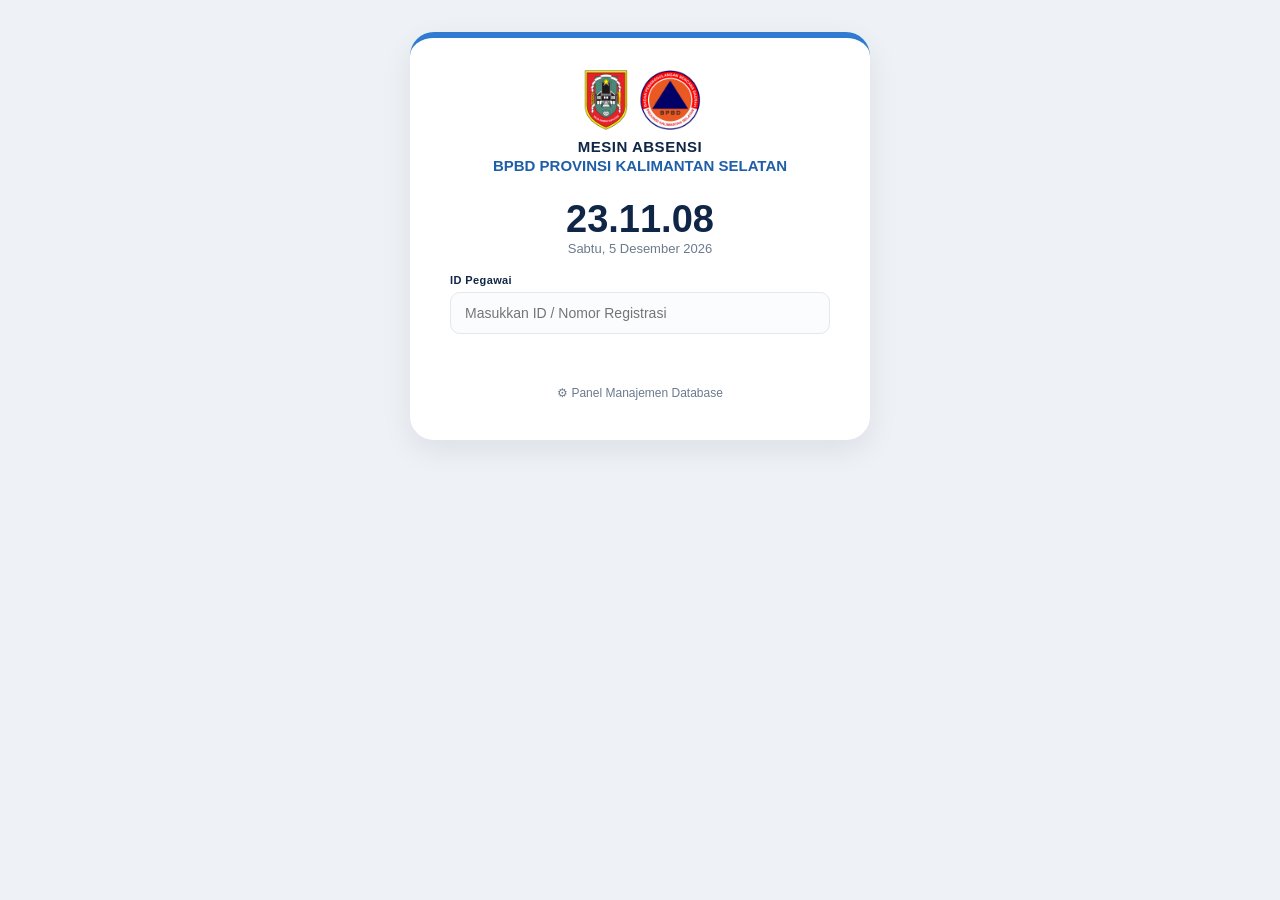
==== index.html @ 6e1b422a "Add files via upload" ====
<!DOCTYPE html>
<html lang="id">
<head>
<meta charset="UTF-8">
<meta name="viewport" content="width=device-width, initial-scale=1.0, viewport-fit=cover">
<meta name="theme-color" content="#0f2647">
<title>Mesin Absensi — BPBD Provinsi Kalimantan Selatan</title>
<link rel="stylesheet" href="style.css">
<style>
  html,body{overflow-x:hidden;}
  input,select,textarea{font-size:16px;} /* cegah auto-zoom di Safari iOS saat fokus input */

  .logos img{height:60px;width:auto;display:block;}

  .clock{text-align:center;font-size:38px;font-weight:800;color:var(--navy);margin:6px 0 0;}
  .date{text-align:center;color:var(--muted);font-size:13px;margin-bottom:18px;}

  .foto-preview-wrap{margin-top:12px;text-align:center;}
  .foto-preview{
    width:100%;max-width:280px;aspect-ratio:4/3;object-fit:cover;
    border-radius:14px;border:1px solid var(--border);
  }

  .lokasi-box{margin-top:12px;background:#f6f8fb;border-radius:12px;padding:12px 14px;}
  .lokasi-info{font-size:12px;color:var(--muted);margin-bottom:8px;}
  .lokasi-map{width:100%;height:140px;border:0;border-radius:10px;display:none;}
  .lokasi-link{display:inline-block;margin-top:8px;font-size:12px;color:var(--navy);font-weight:700;text-decoration:none;}

  .profile-box{
    display:flex;gap:14px;align-items:center;
    background:#f6f8fb;border-radius:12px;padding:14px 16px;margin-top:16px;
  }
  .profile-box img{width:56px;height:56px;border-radius:10px;object-fit:cover;background:#dfe5ec;flex-shrink:0;}
  .profile-box .meta{min-width:0;}
  .profile-box .meta strong{display:block;color:var(--navy);font-size:15px;overflow-wrap:break-word;}
  .profile-box .meta span{color:var(--muted);font-size:12px;overflow-wrap:break-word;}

  .action-row{display:flex;gap:12px;margin-top:16px;}
  .action-row .btn{flex:1;padding:16px;font-size:15px;}

  .status-msg{text-align:center;font-size:13px;margin-top:12px;min-height:18px;}
  .status-ok{color:var(--green);font-weight:700;}
  .status-err{color:var(--red);font-weight:700;}

  .link-admin{
    display:block;text-align:center;margin-top:22px;color:var(--muted);font-size:12px;
    text-decoration:none;padding-bottom:env(safe-area-inset-bottom);
  }

  .hint-kecil{font-size:11px;color:var(--muted);margin-top:4px;}
  .bukti-preview{
    display:none;margin-top:10px;max-width:150px;max-height:150px;
    border-radius:10px;border:1px solid var(--border);object-fit:cover;
  }
  .izin-btn-row{display:flex;gap:10px;margin-top:16px;}
  .izin-btn-row .btn{flex:1;}

  .piket-radio-box{margin-top:14px;background:#f6f8fb;border-radius:12px;padding:12px 14px;}
  .piket-radio-box label{display:block;font-weight:700;color:var(--navy);font-size:13px;margin-bottom:8px;}
  .shift-btn-row{display:flex;gap:10px;}
  .shift-btn-row .btn{flex:1;padding:12px;}
  .shift-btn.aktif{background:var(--navy);color:#fff;border-color:var(--navy);}

  /* ---- Popup / modal pengajuan izin ---- */
  .modal-overlay{
    position:fixed;inset:0;z-index:9999;display:none;
    align-items:center;justify-content:center;
    background:rgba(15,38,71,.55);padding:16px;
  }
  .modal-box{
    width:100%;max-width:400px;max-height:90vh;overflow-y:auto;
    background:#fff7ec;border:1px solid #f3ddb4;border-radius:16px;
    padding:20px 20px 22px;
  }
  .modal-head{display:flex;justify-content:space-between;align-items:center;gap:10px;}
  .modal-head strong{font-size:15px;color:var(--navy);min-width:0;overflow-wrap:break-word;}
  .modal-close{
    background:none;border:none;font-size:18px;line-height:1;color:var(--muted);
    cursor:pointer;padding:4px 8px;border-radius:8px;
  }
  .modal-close:active{background:rgba(0,0,0,.08);}
  .modal-sub{font-size:12px;color:var(--muted);margin:6px 0 4px;}

  .bukti-upload-row{display:flex;gap:10px;margin-top:8px;}
  .bukti-upload-row .btn{flex:1;padding:10px;font-size:12.5px;}

  button:disabled{opacity:.6;}
</style>
</head>
<body>
<div class="wrap" style="max-width:460px;">
  <div class="header">
    <div class="logos"><img src="[data-uri]" alt="Logo Pemerintah Provinsi Kalimantan Selatan dan BPBD Provinsi Kalimantan Selatan"></div>
    <h1>MESIN ABSENSI</h1>
    <h2>BPBD PROVINSI KALIMANTAN SELATAN</h2>
  </div>

  <div class="clock" id="clock">--:--:--</div>
  <div class="date" id="dateNow">-</div>

  <!-- 1) CARI PEGAWAI TERLEBIH DAHULU -->
  <label>ID Pegawai</label>
  <input type="text" id="idInput" placeholder="Masukkan ID / Nomor Registrasi" inputmode="numeric" autocomplete="off">

  <div class="profile-box" id="profileBox" style="display:none;">
    <img id="profileFoto" src="" alt="Foto profil">
    <div class="meta">
      <strong id="profileNama">-</strong>
      <span id="profileJabatan">-</span>
    </div>
  </div>

  <!-- Hanya muncul untuk pegawai dengan Jenis Piket "Piket Radio" (piket 24 jam,
       terbagi 2 shift @12 jam) — pegawai memilih sendiri shift yang dijalani
       SETIAP KALI akan MASUK/KELUAR, dipakai server untuk menentukan batas jam
       Tepat Waktu yang berlaku (diatur admin di Panel Admin > ⏰ JAM MASUK). -->
  <div class="piket-radio-box" id="piketRadioBox" style="display:none;">
    <label>🔀 Piket Radio dilaksanakan:</label>
    <div class="shift-btn-row">
      <button type="button" class="btn btn-outline shift-btn" id="btnShiftPagi" data-shift="Pagi">🌅 Pagi</button>
      <button type="button" class="btn btn-outline shift-btn" id="btnShiftMalam" data-shift="Malam">🌙 Malam</button>
    </div>
    <div class="hint-kecil">Wajib dipilih sebelum menekan MASUK/KELUAR.</div>
  </div>

  <!-- 2) SETELAH PEGAWAI DITEMUKAN, BARU MUNCUL PILIHAN AKSI -->
  <div class="action-row" id="aksiPilihan" style="display:none;">
    <button class="btn btn-orange" id="btnAmbilFoto" type="button">📷 Ambil Foto Absen</button>
    <button class="btn btn-blue" id="btnBukaIzin" type="button">📝 Ajukan Izin</button>
  </div>

  <input type="file" id="fotoInput" accept="image/*" capture="user" style="display:none;">

  <!-- Muncul hanya setelah "Ambil Foto Absen" ditekan -->
  <div id="fotoAbsenSection" style="display:none;">
    <div class="foto-preview-wrap" id="fotoPreviewWrap" style="display:none;">
      <img id="fotoPreview" class="foto-preview" alt="Hasil foto absen">
    </div>

    <div class="lokasi-box" id="lokasiBox" style="display:none;">
      <div class="lokasi-info" id="lokasiInfo"></div>
      <iframe id="lokasiMap" class="lokasi-map" loading="lazy" title="Peta lokasi"></iframe>
      <a href="#" id="lokasiLink" target="_blank" rel="noopener" class="lokasi-link" style="display:none;">📍 Buka di Google Maps ↗</a>
    </div>

    <div class="action-row">
      <button class="btn btn-green" id="btnMasuk" type="button">MASUK</button>
      <button class="btn btn-red" id="btnKeluar" type="button">KELUAR</button>
    </div>
  </div>

  <div class="status-msg" id="statusMsg" role="status" aria-live="polite"></div>

  <a href="admin.html" class="link-admin">⚙ Panel Manajemen Database</a>
</div>

<!-- 3) POPUP PENGAJUAN IZIN — tidak memerlukan foto absen (selfie) sama sekali -->
<div class="modal-overlay" id="izinModalOverlay">
  <div class="modal-box">
    <div class="modal-head">
      <strong>📝 Ajukan Izin</strong>
      <button type="button" class="modal-close" id="btnTutupIzin" aria-label="Tutup">✕</button>
    </div>
    <div class="modal-sub">Pegawai: <strong id="izinNamaPegawai">-</strong></div>

    <label>Alasan Izin</label>
    <select id="izinSelect"></select>

    <label>Keterangan Tambahan</label>
    <textarea id="izinKeterangan" rows="3" placeholder="Jelaskan lebih rinci alasan izin Anda (mis. sejak kapan, sampai kapan, kondisi saat ini, dll.)"></textarea>

    <label>Unggah Foto Bukti (opsional)</label>
    <input type="file" id="izinBuktiFileKamera" accept="image/*" capture="environment" style="display:none;">
    <input type="file" id="izinBuktiFileGaleri" accept="image/*" style="display:none;">
    <div class="bukti-upload-row">
      <button type="button" class="btn btn-outline" id="btnBuktiKamera">📷 Ambil Foto</button>
      <button type="button" class="btn btn-outline" id="btnBuktiGaleri">🖼️ Pilih dari Galeri</button>
    </div>
    <div class="hint-kecil">Contoh: foto/scan surat keterangan sakit, surat tugas, atau dokumen pendukung lainnya. Untuk foto surat, gunakan tombol <strong>Pilih dari Galeri</strong> agar hasilnya lebih jernih &amp; tidak buram dibanding jepretan kamera langsung.</div>
    <img id="izinBuktiPreview" class="bukti-preview" alt="pratinjau bukti">

    <div class="izin-btn-row">
      <button class="btn btn-outline" id="btnBatalIzin" type="button">Batal</button>
      <button class="btn btn-orange" id="btnKirimIzin" type="button">📨 Kirim Pengajuan Izin</button>
    </div>
  </div>
</div>

<div class="toast" id="toast"></div>

<script src="config.js"></script>
<script>
// avatar bawaan dalam bentuk SVG inline — supaya tidak perlu memuat gambar dari internet
const PLACEHOLDER_AVATAR = 'data:image/svg+xml,' + encodeURIComponent(
  '<svg xmlns="http://www.w3.org/2000/svg" width="56" height="56"><rect width="56" height="56" fill="#dfe5ec"/><circle cx="28" cy="22" r="10" fill="#b7c2d0"/><path d="M10 50c2-12 12-18 18-18s16 6 18 18" fill="#b7c2d0"/></svg>'
);

const fotoInput = document.getElementById('fotoInput');
const btnAmbilFoto = document.getElementById('btnAmbilFoto');
const aksiPilihan = document.getElementById('aksiPilihan');
const fotoAbsenSection = document.getElementById('fotoAbsenSection');
const fotoPreviewWrap = document.getElementById('fotoPreviewWrap');
const fotoPreview = document.getElementById('fotoPreview');
const lokasiBox = document.getElementById('lokasiBox');
const lokasiInfo = document.getElementById('lokasiInfo');
const lokasiMap = document.getElementById('lokasiMap');
const lokasiLink = document.getElementById('lokasiLink');

let fotoBase64 = "";
let lokasiData = null; // {lat, lng, akurasi}
let pengaturanLokasi = { geofenceAktif: false, lokasiLat: null, lokasiLng: null, radiusMeter: 100 };

// Jarak antar 2 koordinat GPS dalam meter (rumus Haversine) — sama persis dengan
// perhitungan di server (Code.gs), dipakai di sini hanya untuk peringatan dini
// sebelum pegawai mengirim absen (validasi yang sesungguhnya tetap di server).
function hitungJarakMeter(lat1, lng1, lat2, lng2){
  const R = 6371000;
  const toRad = d => d * Math.PI / 180;
  const dLat = toRad(lat2-lat1), dLng = toRad(lng2-lng1);
  const a = Math.sin(dLat/2)**2 + Math.cos(toRad(lat1))*Math.cos(toRad(lat2))*Math.sin(dLng/2)**2;
  return R * 2 * Math.atan2(Math.sqrt(a), Math.sqrt(1-a));
}

async function loadPengaturanLokasi(){
  try{
    const res = await fetch(`${API_URL}?action=getPengaturanLokasi`);
    const json = await res.json();
    if(json.ok && json.data) pengaturanLokasi = json.data;
  }catch(e){ /* kalau gagal dimuat, anggap geofencing tidak aktif — validasi akhir tetap di server */ }
}
loadPengaturanLokasi();

// "Priming" lokasi saat halaman baru dibuka — supaya prompt izin lokasi
// sudah muncul & GPS sudah "panas" SEBELUM tombol Ambil Foto / Ajukan Izin ditekan.
// Kenapa ini penting: begitu tombol Ambil Foto ditekan, HP langsung membuka
// aplikasi kamera terpisah, sehingga halaman ini berpindah ke background.
// Kalau permintaan lokasi baru dimulai TEPAT saat itu (dan izin belum pernah
// diberikan sebelumnya), sebagian browser HP menahan/menunda proses di
// belakang layar sehingga permintaan gagal/timeout — walau sebenarnya bukan
// masalah izin. Priming di awal ini mengurangi kegagalan tersebut. Gagal di
// tahap ini tidak apa-apa & tidak ditampilkan ke pegawai; percobaan yang
// sesungguhnya tetap dilakukan lagi di ambilLokasi().
function primingLokasi(){
  if(!navigator.geolocation) return;
  navigator.geolocation.getCurrentPosition(
    ()=>{ /* berhasil priming — permintaan asli tetap diambil ulang di ambilLokasi() */ },
    ()=>{ /* gagal priming juga tidak masalah, akan dicoba lagi saat tombol ditekan */ },
    { enableHighAccuracy:false, timeout:8000, maximumAge:60000 }
  );
}
primingLokasi();

const idInput = document.getElementById('idInput');
const profileBox = document.getElementById('profileBox');
const profileFoto = document.getElementById('profileFoto');
const profileNama = document.getElementById('profileNama');
const profileJabatan = document.getElementById('profileJabatan');

const piketRadioBox = document.getElementById('piketRadioBox');
const btnShiftPagi = document.getElementById('btnShiftPagi');
const btnShiftMalam = document.getElementById('btnShiftMalam');
let shiftPiketDipilih = ''; // 'Pagi' atau 'Malam' — hanya relevan untuk Piket Radio

function pilihShiftPiket(shift){
  shiftPiketDipilih = shift;
  btnShiftPagi.classList.toggle('aktif', shift === 'Pagi');
  btnShiftMalam.classList.toggle('aktif', shift === 'Malam');
}
btnShiftPagi.onclick = () => pilihShiftPiket('Pagi');
btnShiftMalam.onclick = () => pilihShiftPiket('Malam');

function resetShiftPiket(){
  shiftPiketDipilih = '';
  piketRadioBox.style.display = 'none';
  btnShiftPagi.classList.remove('aktif');
  btnShiftMalam.classList.remove('aktif');
}

const izinModalOverlay = document.getElementById('izinModalOverlay');
const izinNamaPegawai = document.getElementById('izinNamaPegawai');
const izinSelect = document.getElementById('izinSelect');
const izinKeterangan = document.getElementById('izinKeterangan');
const izinBuktiFileKamera = document.getElementById('izinBuktiFileKamera');
const izinBuktiFileGaleri = document.getElementById('izinBuktiFileGaleri');
const izinBuktiPreview = document.getElementById('izinBuktiPreview');
const statusMsg = document.getElementById('statusMsg');

let currentPegawai = null;
let izinBuktiBase64 = "";

// Pengaturan geofencing (radius lokasi absen) bisa dikecualikan PER PEGAWAI oleh
// admin (lihat Panel Admin > Pegawai > "Pembatasan Radius Lokasi Absen"). Server
// sudah menghitung status EFEKTIF untuk pegawai yang sedang dipilih dan
// mengirimkannya lewat field "GeofenceAktifUntukPegawaiIni" (dari cariPegawai) —
// helper ini dipakai di seluruh Mesin Absensi supaya peringatan/validasi di HP
// selalu sesuai pegawai yang sedang login, bukan cuma pengaturan umum semata.
// Validasi yang SESUNGGUHNYA & tidak bisa diakali tetap dilakukan di server (Code.gs).
function geofenceAktifEfektif(){
  if(currentPegawai && typeof currentPegawai.GeofenceAktifUntukPegawaiIni === 'boolean'){
    return currentPegawai.GeofenceAktifUntukPegawaiIni;
  }
  return pengaturanLokasi.geofenceAktif;
}

// jam realtime
function tick(){
  const now = new Date();
  document.getElementById('clock').textContent = now.toLocaleTimeString('id-ID');
  document.getElementById('dateNow').textContent = now.toLocaleDateString('id-ID',{weekday:'long',year:'numeric',month:'long',day:'numeric'});
}
setInterval(tick,1000); tick();

// ---------- Ambil lokasi GPS (dijalankan saat tombol foto/izin ditekan) ----------
function ambilLokasi(){
  lokasiBox.style.display = 'block';
  lokasiMap.style.display = 'none';
  lokasiLink.style.display = 'none';
  lokasiInfo.textContent = '📍 Mengambil lokasi…';

  if(!navigator.geolocation){
    lokasiData = null;
    lokasiInfo.innerHTML = '<span class="status-err">Perangkat tidak mendukung GPS</span>';
    return;
  }
  navigator.geolocation.getCurrentPosition(
    (pos) => {
      const { latitude, longitude, accuracy } = pos.coords;
      lokasiData = { lat: latitude, lng: longitude, akurasi: accuracy };
      let infoText = `📍 Lokasi terekam (akurasi ±${Math.round(accuracy)} m)`;
      if(geofenceAktifEfektif() && pengaturanLokasi.lokasiLat != null && pengaturanLokasi.lokasiLng != null){
        const jarak = Math.round(hitungJarakMeter(latitude, longitude, pengaturanLokasi.lokasiLat, pengaturanLokasi.lokasiLng));
        const diluarRadius = jarak > pengaturanLokasi.radiusMeter;
        infoText += ` — jarak dari kantor: ${jarak} m`;
        if(diluarRadius){
          lokasiInfo.innerHTML = `${infoText}<br><span class="status-err">⚠ Di luar radius absen (maks ${pengaturanLokasi.radiusMeter} m). Absen kemungkinan akan ditolak.</span>`;
        } else {
          lokasiInfo.textContent = infoText;
        }
      } else {
        lokasiInfo.textContent = infoText;
      }
      const d = 0.003;
      const bbox = `${longitude-d},${latitude-d},${longitude+d},${latitude+d}`;
      lokasiMap.src = `https://www.openstreetmap.org/export/embed.html?bbox=${bbox}&marker=${latitude},${longitude}`;
      lokasiMap.style.display = 'block';
      lokasiLink.href = `https://www.google.com/maps?q=${latitude},${longitude}`;
      lokasiLink.style.display = 'inline-block';
    },
    (err) => {
      lokasiData = null;
      // Pesan dibedakan per kode error — sebelumnya semua penyebab (izin
      // ditolak, sinyal GPS tidak ada, ATAU cuma timeout karena kamera HP
      // membuka aplikasi terpisah) ditampilkan dengan pesan yang sama
      // ("izin ditolak"), padahal seringnya bukan itu penyebabnya.
      let pesan;
      switch(err && err.code){
        case 1: pesan = 'Izin lokasi ditolak. Aktifkan izin lokasi untuk situs ini lewat pengaturan browser/HP.'; break;
        case 2: pesan = 'Sinyal GPS tidak ditemukan. Coba di luar ruangan atau dekat jendela.'; break;
        case 3: pesan = 'Waktu pengambilan lokasi habis. Coba lagi sesaat lagi.'; break;
        default: pesan = 'Lokasi tidak tersedia.';
      }
      if(geofenceAktifEfektif()){
        // Geofencing aktif (baik dari pengaturan umum, maupun pengecualian khusus
        // pegawai ini) -> lokasi wajib, tampilkan sebagai error yang jelas.
        lokasiInfo.innerHTML = `<span class="status-err">⚠ ${pesan}</span>`;
      } else {
        // Geofencing DIMATIKAN untuk pegawai ini -> lokasi cuma catatan tambahan,
        // bukan syarat. Absen tetap bisa lanjut walau lokasi gagal diambil, jadi
        // pesannya dibuat netral (bukan merah/error) supaya tidak membingungkan.
        lokasiInfo.innerHTML = `ℹ ${pesan} Absen tetap bisa dilanjutkan karena pembatasan radius lokasi sedang dimatikan.`;
      }
    },
    { enableHighAccuracy:true, timeout:15000, maximumAge:30000 }
  );
}

// ---------- Foto absen — membuka kamera bawaan HP langsung (bukan kamera di dalam halaman) ----------
btnAmbilFoto.onclick = () => {
  ambilLokasi();
  fotoAbsenSection.style.display = 'block';
  fotoInput.click();
};

fotoInput.addEventListener('change', async () => {
  const file = fotoInput.files[0];
  if(!file) return;
  fotoBase64 = await resizeImageFile(file, 720, 0.8);
  fotoPreview.src = fotoBase64;
  fotoPreviewWrap.style.display = 'block';
  btnAmbilFoto.textContent = '🔄 Ganti Foto';
});

function resetFotoLokasi(){
  fotoBase64 = '';
  fotoInput.value = '';
  fotoAbsenSection.style.display = 'none';
  fotoPreviewWrap.style.display = 'none';
  fotoPreview.src = '';
  btnAmbilFoto.textContent = '📷 Ambil Foto Absen';
  lokasiData = null;
  lokasiBox.style.display = 'none';
  lokasiMap.style.display = 'none';
  lokasiMap.src = '';
  lokasiLink.style.display = 'none';
}

// load opsi izin
async function loadOpsiIzin(){
  try{
    const res = await fetch(`${API_URL}?action=getOpsiIzin`);
    const json = await res.json();
    izinSelect.innerHTML = '';
    (json.data||[]).forEach(o=>{
      const opt = document.createElement('option');
      opt.value = o.Teks; opt.textContent = o.Teks;
      izinSelect.appendChild(opt);
    });
  }catch(e){ /* silent */ }
}
loadOpsiIzin();

// cari pegawai saat ID diketik — INI LANGKAH PERTAMA sebelum pilihan aksi apa pun muncul
let debounceT;
idInput.addEventListener('input',()=>{
  clearTimeout(debounceT);
  debounceT = setTimeout(cariPegawai,400);
});

async function cariPegawai(){
  const id = idInput.value.trim();
  currentPegawai = null;
  profileBox.style.display = 'none';
  aksiPilihan.style.display = 'none';
  resetShiftPiket();
  tutupIzinModal();
  resetFotoLokasi();
  if(!id){ statusMsg.textContent = ''; return; }
  try{
    const res = await fetch(`${API_URL}?action=cariPegawai&id=${encodeURIComponent(id)}`);
    const json = await res.json();
    if(json.ok && json.data){
      currentPegawai = json.data;
      profileFoto.src = json.data.FotoURL || PLACEHOLDER_AVATAR;
      profileNama.textContent = json.data.Nama;
      profileJabatan.textContent = json.data.Jabatan || '';
      profileBox.style.display = 'flex';
      // Pegawai "Piket Radio" (piket 24 jam, terbagi 2 shift @12 jam) memilih sendiri
      // shift Pagi/Malam yang dijalani di sini — lihat pilihShiftPiket() & kirimAbsen().
      piketRadioBox.style.display = (json.data.Piket === 'Piket Radio') ? 'block' : 'none';
      // Baru setelah pegawai ditemukan, opsi "Ambil Foto Absen" / "Ajukan Izin" ditampilkan.
      aksiPilihan.style.display = 'flex';
      statusMsg.textContent = '';
    } else {
      statusMsg.innerHTML = '<span class="status-err">ID tidak ditemukan</span>';
    }
  }catch(e){
    statusMsg.innerHTML = '<span class="status-err">Gagal menghubungi server</span>';
  }
}

// ---------- Popup pengajuan izin: buka / tutup / kirim ----------
// Sengaja TIDAK memerlukan foto absen (selfie) — pegawai bisa langsung
// mengajukan izin begitu ditemukan, tanpa harus menekan "Ambil Foto Absen".
function bukaIzinModal(){
  if(!currentPegawai){
    statusMsg.innerHTML = '<span class="status-err">Cari & pilih pegawai dulu</span>';
    return;
  }
  izinNamaPegawai.textContent = currentPegawai.Nama;
  izinModalOverlay.style.display = 'flex';
  // Siapkan lokasi di latar belakang (dibutuhkan server hanya jika geofencing aktif).
  ambilLokasi();
}
function tutupIzinModal(){
  izinModalOverlay.style.display = 'none';
}
document.getElementById('btnBukaIzin').onclick = bukaIzinModal;
document.getElementById('btnTutupIzin').onclick = () => { tutupIzinModal(); resetIzinForm(); };
document.getElementById('btnBatalIzin').onclick = () => { tutupIzinModal(); resetIzinForm(); };
// Tutup popup juga saat area gelap di luar kotak ditekan, supaya lebih gampang dipakai.
izinModalOverlay.addEventListener('click', (e)=>{
  if(e.target === izinModalOverlay){ tutupIzinModal(); resetIzinForm(); }
});

function resetIzinForm(){
  izinKeterangan.value = '';
  izinBuktiFileKamera.value = '';
  izinBuktiFileGaleri.value = '';
  izinBuktiBase64 = '';
  izinBuktiPreview.style.display = 'none';
  izinBuktiPreview.src = '';
}

// kompres gambar ke lebar maksimum tertentu — dipakai untuk foto absen & foto bukti izin
function resizeImageFile(file, maxWidth, quality){
  return new Promise((resolve)=>{
    const reader = new FileReader();
    reader.onload = (e) => {
      const img = new Image();
      img.onload = () => {
        const scale = Math.min(1, maxWidth / img.width);
        const c = document.createElement('canvas');
        c.width = Math.round(img.width * scale);
        c.height = Math.round(img.height * scale);
        c.getContext('2d').drawImage(img, 0, 0, c.width, c.height);
        resolve(c.toDataURL('image/jpeg', quality));
      };
      img.src = e.target.result;
    };
    reader.readAsDataURL(file);
  });
}

// ---------- Unggah foto bukti izin: dari KAMERA atau dari GALERI ----------
async function handleBuktiFile(file){
  if(!file) return;
  if(!file.type.startsWith('image/')){
    statusMsg.innerHTML = '<span class="status-err">File bukti harus berupa gambar (JPG/PNG)</span>';
    return;
  }
  izinBuktiBase64 = await resizeImageFile(file, 800, 0.75);
  izinBuktiPreview.src = izinBuktiBase64;
  izinBuktiPreview.style.display = 'block';
}
document.getElementById('btnBuktiKamera').onclick = () => izinBuktiFileKamera.click();
document.getElementById('btnBuktiGaleri').onclick = () => izinBuktiFileGaleri.click();
izinBuktiFileKamera.addEventListener('change', () => handleBuktiFile(izinBuktiFileKamera.files[0]));
izinBuktiFileGaleri.addEventListener('change', () => handleBuktiFile(izinBuktiFileGaleri.files[0]));

document.getElementById('btnKirimIzin').onclick = () => {
  const alasan = izinSelect.value;
  if(!alasan){
    statusMsg.innerHTML = '<span class="status-err">Pilih alasan izin terlebih dahulu</span>';
    return;
  }
  const tambahan = izinKeterangan.value.trim();
  const keteranganGabungan = alasan + (tambahan ? ' — ' + tambahan : '');
  kirimAbsen('IZIN', keteranganGabungan, izinBuktiBase64);
};

const semuaTombolAksi = ['btnMasuk','btnKeluar','btnKirimIzin'].map(id=>document.getElementById(id));
function setTombolAksi(disabled){
  semuaTombolAksi.forEach(b=> b.disabled = disabled);
}

async function kirimAbsen(status, keterangan, fotoBukti){
  if(!currentPegawai){
    statusMsg.innerHTML = '<span class="status-err">Cari & pilih pegawai dulu</span>';
    return;
  }
  // Foto selfie ("Ambil Foto Absen") hanya wajib untuk MASUK & KELUAR.
  // Pengajuan IZIN tidak memerlukan foto selfie ini sama sekali — foto bukti
  // izin (opsional) diunggah tersendiri lewat popup Ajukan Izin.
  if(status !== 'IZIN' && !fotoBase64){
    statusMsg.innerHTML = '<span class="status-err">Silakan ambil foto terlebih dahulu.</span>';
    return;
  }
  // Pegawai "Piket Radio" wajib memilih shift Pagi/Malam sendiri sebelum MASUK/KELUAR
  // (dipakai server untuk menentukan batas jam Tepat Waktu yang berlaku) — lihat
  // pilihShiftPiket() & catatAbsen() di Code.gs. Tidak berlaku untuk IZIN.
  if(currentPegawai.Piket === 'Piket Radio' && status !== 'IZIN' && !shiftPiketDipilih){
    statusMsg.innerHTML = '<span class="status-err">Pilih dulu Piket Radio dilaksanakan Pagi atau Malam.</span>';
    return;
  }
  // Pengecekan awal di HP (untuk pengalaman lebih cepat) — mempertimbangkan
  // pengecualian radius per-pegawai (lihat geofenceAktifEfektif()). Validasi yang
  // sesungguhnya dan tidak bisa diakali tetap dilakukan di server (Code.gs).
  if(geofenceAktifEfektif()){
    if(!lokasiData){
      statusMsg.innerHTML = '<span class="status-err">Lokasi GPS wajib aktif. Aktifkan izin lokasi lalu coba lagi.</span>';
      return;
    }
    if(pengaturanLokasi.lokasiLat != null && pengaturanLokasi.lokasiLng != null){
      const jarak = Math.round(hitungJarakMeter(lokasiData.lat, lokasiData.lng, pengaturanLokasi.lokasiLat, pengaturanLokasi.lokasiLng));
      if(jarak > pengaturanLokasi.radiusMeter){
        statusMsg.innerHTML = `<span class="status-err">Anda berada di luar radius absen (jarak ${jarak} m, maksimal ${pengaturanLokasi.radiusMeter} m dari kantor).</span>`;
        return;
      }
    }
  }

  setTombolAksi(true);
  statusMsg.textContent = 'Mengirim...';

  try{
    const res = await fetch(API_URL,{
      method:'POST',
      headers:{'Content-Type':'text/plain;charset=utf-8'},
      body: JSON.stringify({
        action:'absen',
        id: currentPegawai.ID,
        nama: currentPegawai.Nama,
        status: status,
        keterangan: keterangan || '',
        fotoBase64: fotoBase64,
        fotoBukti: fotoBukti || '',
        lokasiLat: lokasiData ? lokasiData.lat : '',
        lokasiLng: lokasiData ? lokasiData.lng : '',
        lokasiAkurasi: lokasiData ? Math.round(lokasiData.akurasi) : '',
        keteranganPiket: shiftPiketDipilih
      })
    });
    const json = await res.json();
    if(json.ok){
      statusMsg.innerHTML = `<span class="status-ok">Berhasil dicatat: ${status}</span>`;
      showToast(`${currentPegawai.Nama} — ${status}`);
      idInput.value = '';
      profileBox.style.display = 'none';
      aksiPilihan.style.display = 'none';
      currentPegawai = null;
      resetShiftPiket();
      resetFotoLokasi();
      tutupIzinModal();
      resetIzinForm();
    } else {
      statusMsg.innerHTML = '<span class="status-err">Gagal: '+json.error+'</span>';
    }
  }catch(e){
    statusMsg.innerHTML = '<span class="status-err">Gagal mengirim data</span>';
  } finally {
    setTombolAksi(false);
  }
}

document.getElementById('btnMasuk').onclick = ()=>kirimAbsen('MASUK','');
document.getElementById('btnKeluar').onclick = ()=>kirimAbsen('KELUAR','');

function showToast(msg){
  const t = document.getElementById('toast');
  t.textContent = msg; t.classList.add('show');
  setTimeout(()=>t.classList.remove('show'),2500);
}
</script>
</body>
</html>
---- style.css ----
:root{
  --navy:#0f2647;
  --blue:#2f7bd1;
  --blue-dark:#1f5fa8;
  --green:#2ea864;
  --red:#e0453f;
  --orange:#e8a13a;
  --bg:#eef1f5;
  --card:#ffffff;
  --text:#1c2b3a;
  --muted:#6b7a8d;
  --border:#e3e8ee;
  --radius:14px;
}
*{box-sizing:border-box;}
body{
  margin:0;
  font-family:'Segoe UI',Roboto,Arial,sans-serif;
  background:var(--bg);
  color:var(--text);
}
.wrap{
  max-width:900px;
  margin:32px auto;
  background:var(--card);
  border-radius:24px;
  border-top:6px solid var(--blue);
  box-shadow:0 10px 30px rgba(15,38,71,.08);
  padding:32px 40px 40px;
}
.header{
  text-align:center;
  margin-bottom:24px;
}
.header .logos{
  display:flex;
  justify-content:center;
  gap:10px;
  margin-bottom:8px;
  font-size:28px;
}
.header h1{
  font-size:15px;
  letter-spacing:.5px;
  margin:4px 0 0;
  color:var(--navy);
}
.header h2{
  font-size:15px;
  margin:2px 0 0;
  color:var(--blue-dark);
  font-weight:700;
}
.tabs{
  display:flex;
  background:#f1f3f6;
  border-radius:10px;
  padding:4px;
  gap:4px;
  margin-bottom:22px;
}
.tab{
  flex:1;
  text-align:center;
  padding:10px 8px;
  border-radius:8px;
  font-size:13px;
  font-weight:600;
  color:var(--muted);
  cursor:pointer;
  user-select:none;
  border:none;
  background:transparent;
}
.tab.active{
  background:var(--blue);
  color:#fff;
}
label{
  display:block;
  font-size:11px;
  font-weight:700;
  letter-spacing:.4px;
  color:var(--navy);
  margin:14px 0 6px;
}
input[type=text],input[type=password],input[type=number],input[type=url],input[type=date],input[type=time],select,textarea{
  width:100%;
  padding:12px 14px;
  border:1px solid var(--border);
  border-radius:10px;
  font-size:14px;
  background:#fbfcfd;
}
input:focus,select:focus,textarea:focus{outline:2px solid var(--blue);outline-offset:1px;}
.btn{
  display:inline-flex;
  align-items:center;
  justify-content:center;
  gap:6px;
  border:none;
  border-radius:10px;
  padding:12px 18px;
  font-size:13px;
  font-weight:700;
  cursor:pointer;
}
.btn-block{width:100%;margin-top:16px;}
.btn-blue{background:var(--blue);color:#fff;}
.btn-blue:hover{background:var(--blue-dark);}
.btn-green{background:var(--green);color:#fff;}
.btn-orange{background:var(--orange);color:#fff;}
.btn-red{background:var(--red);color:#fff;}
.btn-outline{background:#fff;color:var(--muted);border:1px solid var(--border);}
.btn:disabled{opacity:.5;cursor:not-allowed;}
.section-title{
  display:flex;
  flex-wrap:wrap;
  justify-content:space-between;
  align-items:center;
  gap:8px 10px;
  margin:26px 0 10px;
  font-weight:700;
  font-size:14px;
  color:var(--navy);
}
.section-title input[type=text]{
  flex:1 1 160px;
  width:auto;
  min-width:0;
}
.section-title .badge{
  white-space:nowrap;
}
.badge{
  background:#eaf1fb;
  color:var(--blue-dark);
  font-size:11px;
  font-weight:700;
  padding:4px 10px;
  border-radius:20px;
}
table{width:100%;border-collapse:collapse;font-size:13px;}
thead th{
  background:var(--navy);
  color:#fff;
  text-align:left;
  padding:10px 12px;
  font-size:12px;
}
thead th:first-child{border-radius:8px 0 0 0;}
thead th:last-child{border-radius:0 8px 0 0;}
tbody td{
  padding:12px;
  border-bottom:1px solid var(--border);
  vertical-align:middle;
}
tbody tr:hover{background:#f8fafc;}
.name-strong{color:var(--navy);font-weight:700;}
.pill{
  padding:4px 12px;
  border-radius:20px;
  font-size:11px;
  font-weight:700;
  color:#fff;
  display:inline-block;
}
.pill-in{background:var(--green);}
.pill-out{background:var(--red);}
.pill-izin{background:var(--orange);}
.filters{display:flex;gap:10px;margin-bottom:12px;}
.filters input,.filters select{margin:0;}
.avatar{
  width:38px;height:38px;border-radius:8px;
  object-fit:cover;background:#e3e8ee;
  display:block;
}
.table-scroll{overflow-x:auto;}
.empty{
  text-align:center;
  color:var(--muted);
  padding:30px 0;
  font-size:13px;
}
.toast{
  position:fixed;
  bottom:24px;left:50%;transform:translateX(-50%);
  background:var(--navy);color:#fff;
  padding:12px 22px;border-radius:10px;
  font-size:13px;font-weight:600;
  box-shadow:0 8px 20px rgba(0,0,0,.2);
  opacity:0;pointer-events:none;transition:opacity .25s;
  z-index:50;
}
.toast.show{opacity:1;}
.loading{color:var(--muted);font-size:13px;padding:10px 0;}
@media(max-width:640px){
  .wrap{padding:20px;margin:0;border-radius:0;}
  .filters{flex-direction:column;}

  /* Tab bar: alih-alih 5 tombol berdesakan, jadi baris yang bisa digeser */
  .tabs{
    overflow-x:auto;
    -webkit-overflow-scrolling:touch;
    scrollbar-width:none;
  }
  .tabs::-webkit-scrollbar{display:none;}
  .tab{
    flex:0 0 auto;
    white-space:nowrap;
    padding:10px 14px;
  }

  /* Cegah auto-zoom Safari iOS saat fokus ke input/select */
  input[type=text],input[type=password],input[type=number],input[type=url],input[type=date],input[type=time],select,textarea{
    font-size:16px;
  }

  /* Tabel lebih rapat supaya lebih banyak kolom terlihat sebelum harus digeser */
  table{font-size:12px;}
  tbody td{padding:9px 8px;}
  thead th{padding:8px;}
}
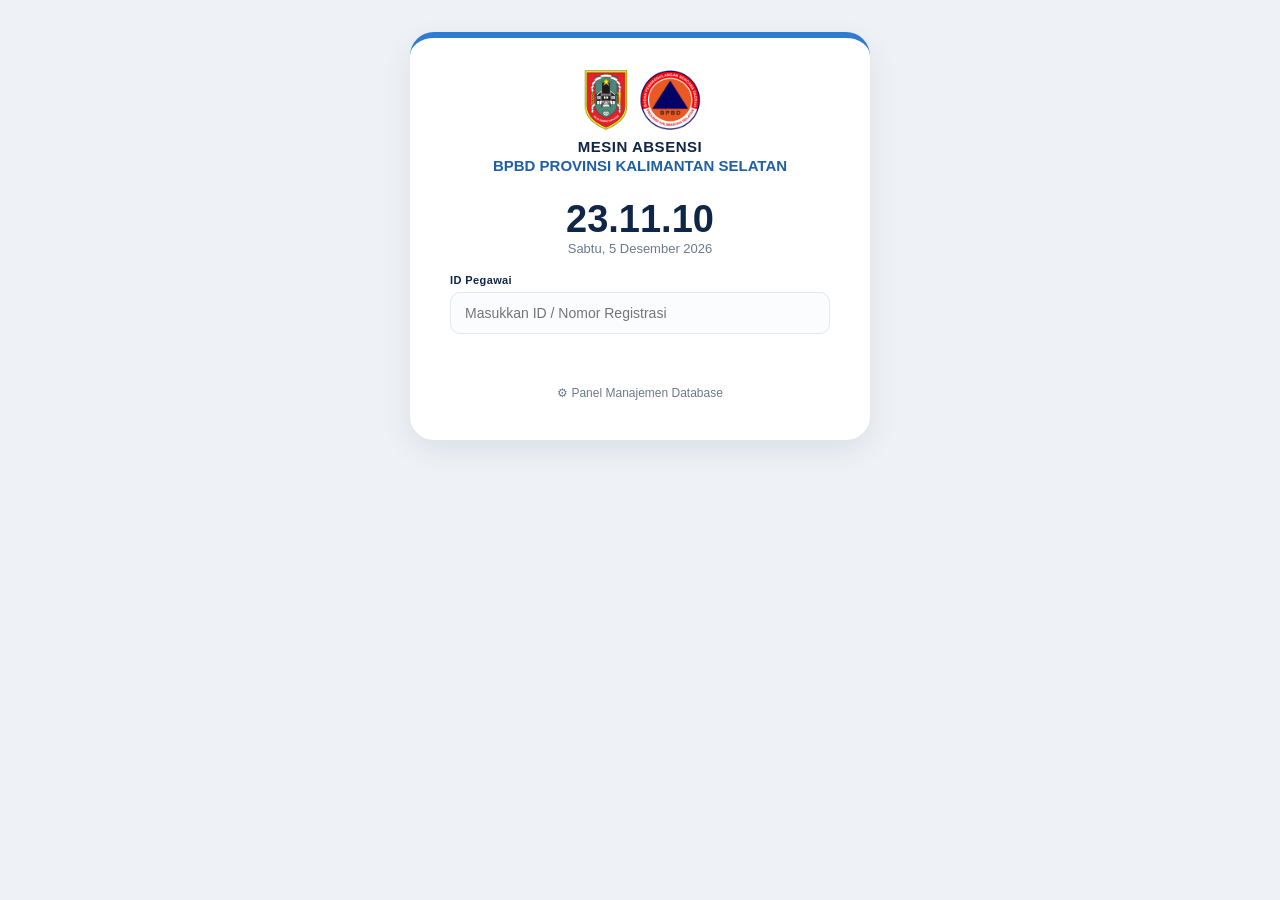
==== commit f4f0813e: "Add files via upload" ====
--- a/index.html
+++ b/index.html
@@ -90,7 +90,7 @@
 <body>
 <div class="wrap" style="max-width:460px;">
   <div class="header">
-    <div class="logos"><img src="[data-uri]" alt="Logo Pemerintah Provinsi Kalimantan Selatan dan BPBD Provinsi Kalimantan Selatan"></div>
+    <div class="logos"><img src="logo.png" alt="Logo Pemerintah Provinsi Kalimantan Selatan dan BPBD Provinsi Kalimantan Selatan"></div>
     <h1>MESIN ABSENSI</h1>
     <h2>BPBD PROVINSI KALIMANTAN SELATAN</h2>
   </div>
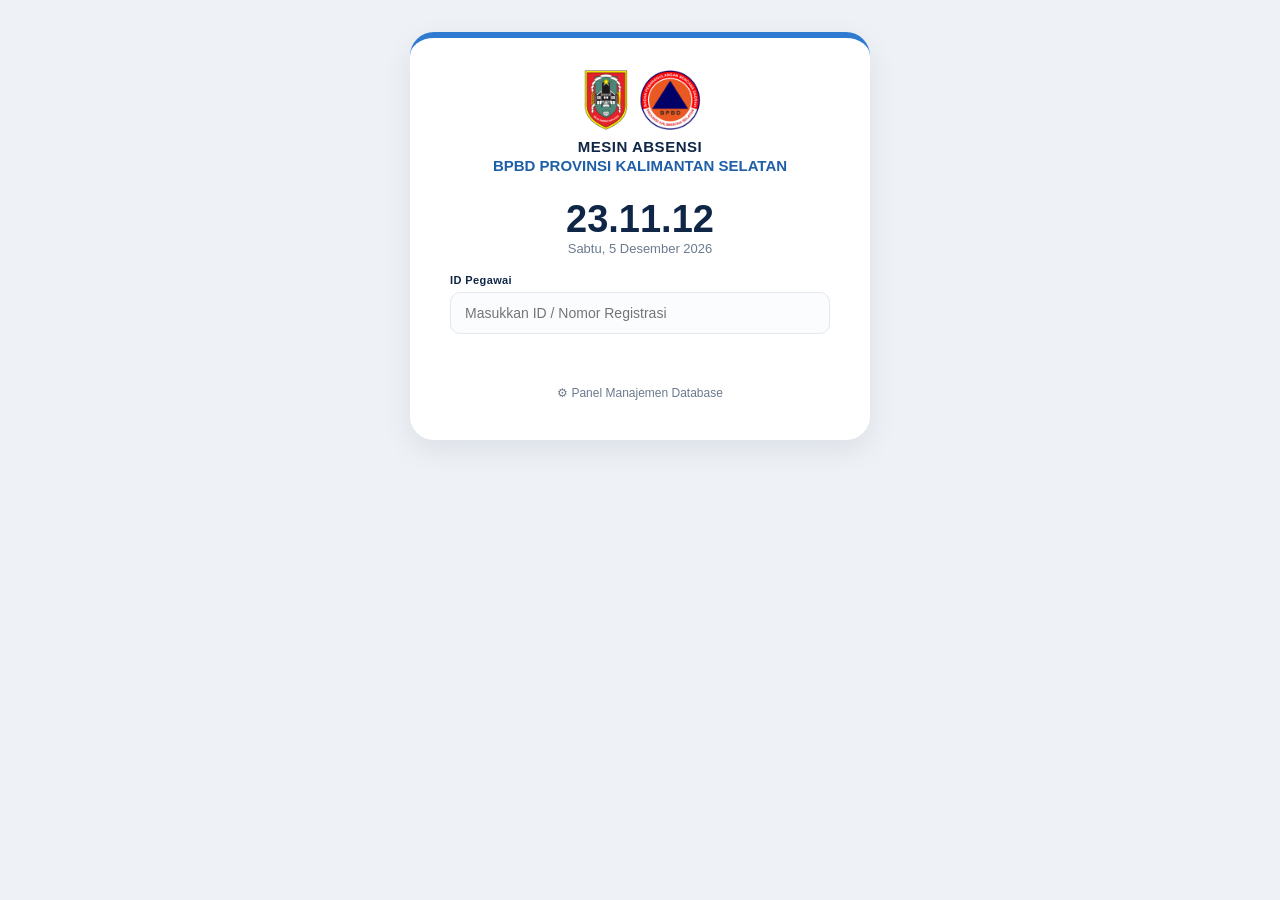
==== commit d1971c1a: "Add files via upload" ====
--- a/index.html
+++ b/index.html
@@ -41,6 +41,7 @@
   .status-msg{text-align:center;font-size:13px;margin-top:12px;min-height:18px;}
   .status-ok{color:var(--green);font-weight:700;}
   .status-err{color:var(--red);font-weight:700;}
+  .status-loading{color:var(--muted);font-weight:600;}
 
   .link-admin{
     display:block;text-align:center;margin-top:22px;color:var(--muted);font-size:12px;
@@ -435,6 +436,7 @@
   tutupIzinModal();
   resetFotoLokasi();
   if(!id){ statusMsg.textContent = ''; return; }
+  statusMsg.innerHTML = '<span class="status-loading">Mencari...</span>';
   try{
     const res = await fetch(`${API_URL}?action=cariPegawai&id=${encodeURIComponent(id)}`);
     const json = await res.json();
